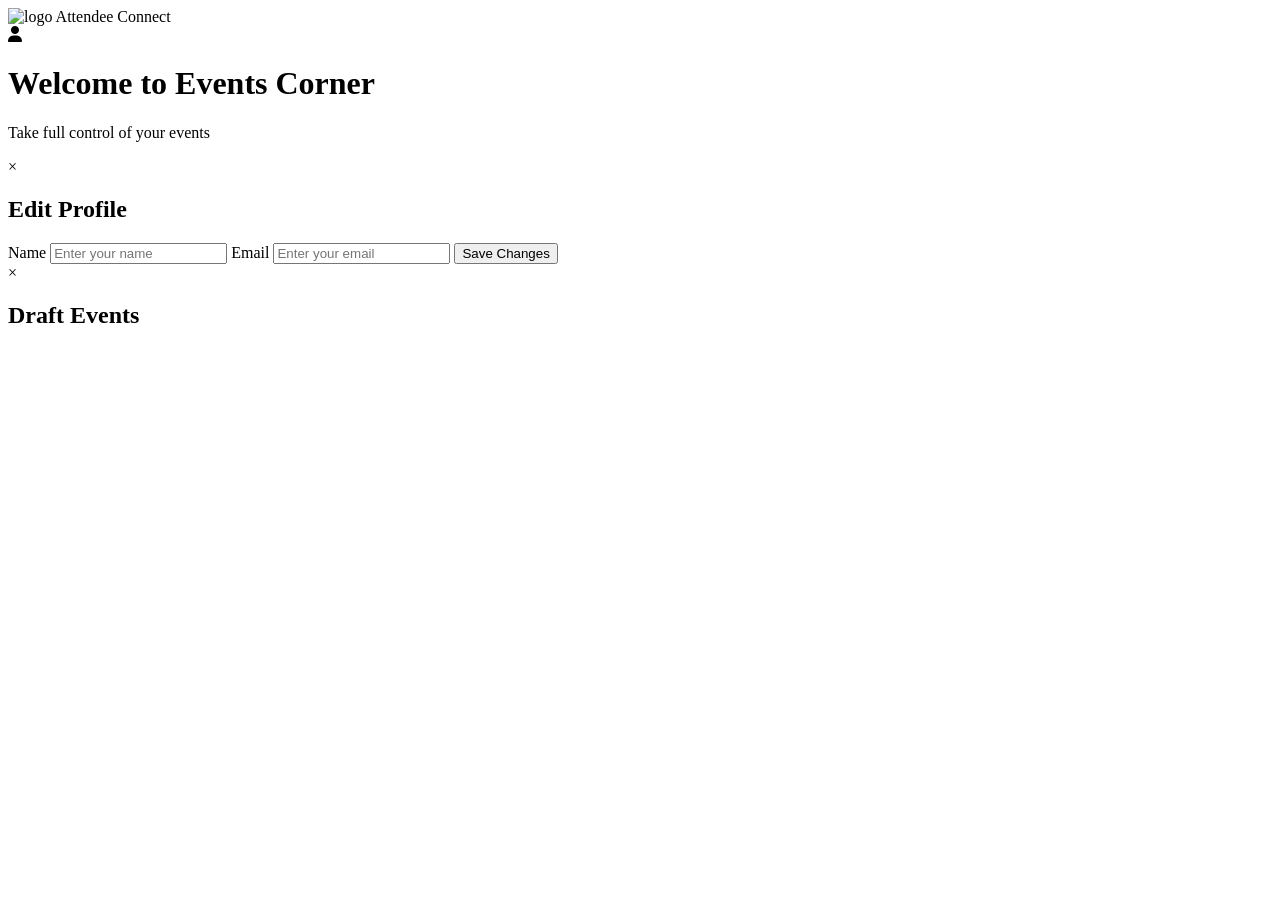
==== organiser-app/dashboard/index.html @ a21a240c "added organiser files" ====
<!DOCTYPE html>
<html lang="en">
<head>
  <meta charset="UTF-8" />
  <meta name="viewport" content="width=device-width, initial-scale=1.0" />
  <title>Organizer Dashboard | Attendee Connect</title>
  <link rel="stylesheet" href="/attendeeconnect/organiser-app/assets/css/index.css" />
  <link rel="stylesheet" href="https://cdnjs.cloudflare.com/ajax/libs/font-awesome/6.5.0/css/all.min.css"/>
</head>
<body>

  <!-- HEADER -->
  <header class="top-bar">
    <div class="brand">
      <img src="/attendeeconnect/assets/images/logo.png" alt="logo">
      <span>Attendee Connect</span>
    </div>

    <!-- Profile Icon -->
    <div class="profile-icon" id="profileIcon">
      <i class="fa-solid fa-user"></i>
    </div>
  </header>

  <!-- MAIN -->
  <main class="dashboard">
    <h1 id="dashboard-title">Welcome to Events Corner</h1>
    <p class="subtitle" id="dashboard-subtitle">
      Take full control of your events
    </p>

    <!-- EVENT GRID -->
    <section class="event-grid" id="eventGrid">
      <!-- Cards injected by JS -->
    </section>
  </main>

  <!-- PROFILE MODAL -->
  <div class="modal" id="profileModal">
    <div class="modal-content">
      <span class="close" id="closeModal">&times;</span>
      <h2>Edit Profile</h2>
      <form id="profileForm">
        <label for="name">Name</label>
        <input type="text" id="name" name="name" placeholder="Enter your name" required>

        <label for="email">Email</label>
        <input type="email" id="email" name="email" placeholder="Enter your email" required>

        <button type="submit" class="save-btn">Save Changes</button>
      </form>
    </div>
  </div>

  <!-- DRAFTS MODAL -->
<div class="modal" id="draftsModal">
  <div class="modal-content">
    <span class="close" id="closeDraftsModal">&times;</span>
    <h2>Draft Events</h2>
    <ul id="draftsList" style="list-style: none; padding: 0;"></ul>
  </div>
</div>


  <script src="/attendeeconnect/organiser-app/assets/js/index.js"></script>
</body>
</html>
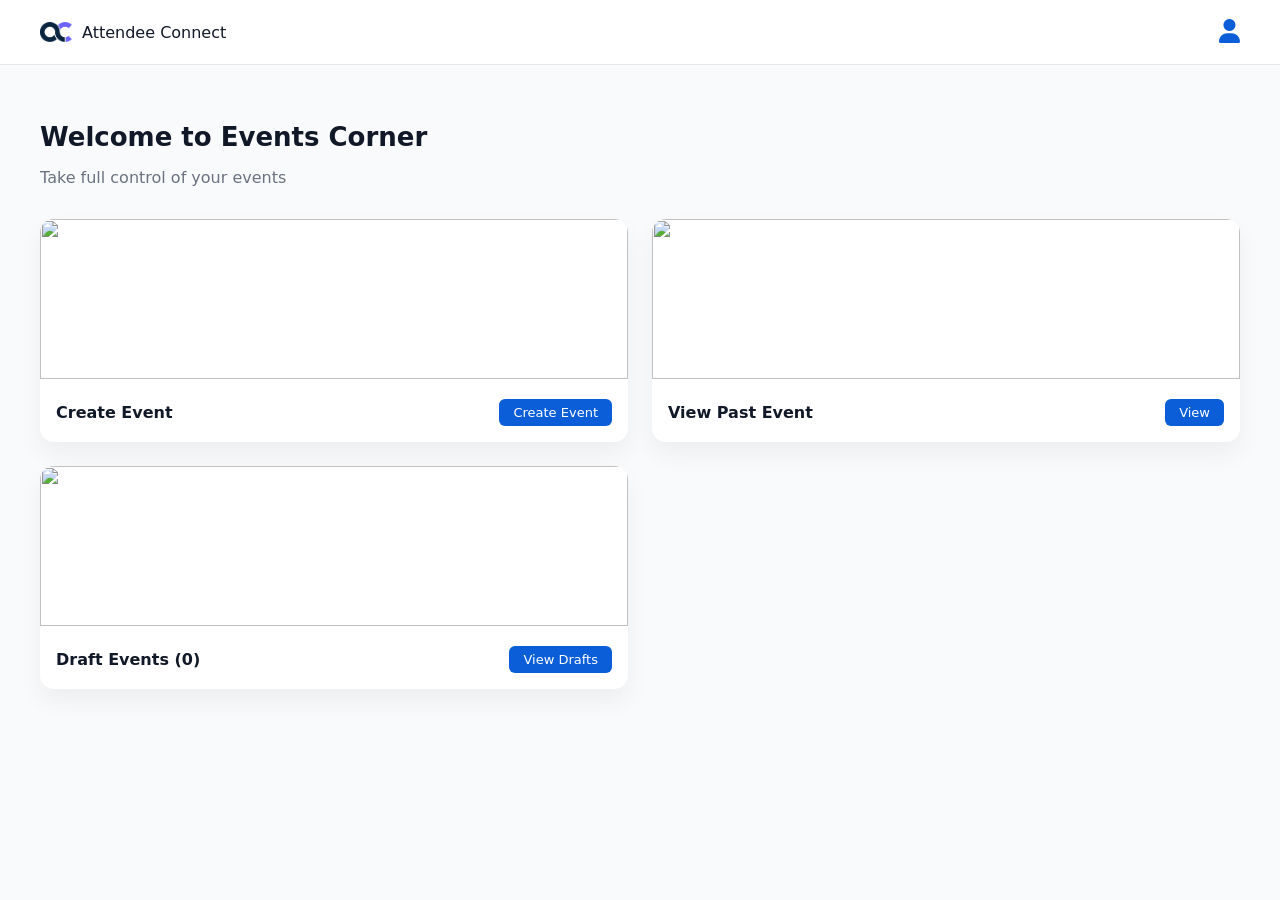
==== commit 93ba7c10: "made changes" ====
--- a/organiser-app/dashboard/index.html
+++ b/organiser-app/dashboard/index.html
@@ -4,7 +4,7 @@
   <meta charset="UTF-8" />
   <meta name="viewport" content="width=device-width, initial-scale=1.0" />
   <title>Organizer Dashboard | Attendee Connect</title>
-  <link rel="stylesheet" href="/attendeeconnect/organiser-app/assets/css/index.css" />
+  <link rel="stylesheet" href="/organiser-app/assets/css/index.css" />
   <link rel="stylesheet" href="https://cdnjs.cloudflare.com/ajax/libs/font-awesome/6.5.0/css/all.min.css"/>
 </head>
 <body>
@@ -12,7 +12,7 @@
   <!-- HEADER -->
   <header class="top-bar">
     <div class="brand">
-      <img src="/attendeeconnect/assets/images/logo.png" alt="logo">
+      <img src="/assets/images/logo.png" alt="logo">
       <span>Attendee Connect</span>
     </div>
 
@@ -62,6 +62,6 @@
 </div>
 
 
-  <script src="/attendeeconnect/organiser-app/assets/js/index.js"></script>
+  <script src="/organiser-app/assets/js/index.js"></script>
 </body>
 </html>
--- a/organiser-app/assets/css/index.css
+++ b/organiser-app/assets/css/index.css
@@ -0,0 +1,357 @@
+* {
+  box-sizing: border-box;
+  font-family: system-ui, -apple-system, BlinkMacSystemFont, sans-serif;
+}
+
+body {
+  margin: 0;
+  background: #f9fafb;
+  color: #111827;
+}
+
+/* HEADER */
+.top-bar {
+  background: #ffffff;
+  border-bottom: 1px solid #e5e7eb;
+  padding: 18px 40px;
+  display: flex;
+  justify-content: space-between;
+  align-items: center;
+}
+
+.brand {
+  display: flex;
+  align-items: center;
+  gap: 10px;
+}
+
+.brand img {
+  width: 32px;
+}
+
+.primary-btn {
+  background: #0b5ed7;
+  color: white;
+  border: none;
+  padding: 10px 18px;
+  border-radius: 8px;
+  font-weight: 600;
+  cursor: pointer;
+}
+
+/* MAIN */
+.dashboard {
+  padding: 40px;
+}
+
+.dashboard h1 {
+  font-size: 26px;
+  margin-bottom: 6px;
+}
+
+.subtitle {
+  color: #6b7280;
+  margin-bottom: 32px;
+}
+
+/* GRID */
+.event-grid {
+  display: grid;
+  grid-template-columns: repeat(2, 1fr);
+  gap: 24px;
+}
+
+/* EVENT CARD */
+.event-card {
+  background: #ffffff;
+  border-radius: 14px;
+  overflow: hidden;
+  box-shadow: 0 12px 24px rgba(0,0,0,0.05);
+}
+
+.event-card img {
+  width: 100%;
+  height: 160px;
+  object-fit: cover;
+}
+
+.event-card .card-content {
+  padding: 16px;
+  display: flex;
+  justify-content: space-between;
+  align-items: center;
+}
+
+.card-content span {
+  font-weight: 600;
+}
+
+.card-content button {
+  background: #0b5ed7;
+  color: white;
+  border: none;
+  padding: 6px 14px;
+  border-radius: 6px;
+  font-size: 13px;
+}
+
+/* RESPONSIVE */
+@media (max-width: 900px) {
+  .event-grid {
+    grid-template-columns: 1fr;
+  }
+
+  .dashboard {
+    padding: 24px;
+  }
+
+  .top-bar {
+    padding: 16px 20px;
+  }
+}
+
+/* PROFILE ICON */
+.profile-icon {
+  font-size: 24px;
+  cursor: pointer;
+  color: #0b5ed7;
+  transition: color 0.2s;
+}
+
+.profile-icon:hover {
+  color: #084298;
+}
+
+/* MODAL STYLES */
+.modal {
+  display: none; /* Hidden by default */
+  position: fixed;
+  z-index: 1000;
+  left: 0;
+  top: 0;
+  width: 100%;
+  height: 100%;
+  overflow: auto;
+  background-color: rgba(0,0,0,0.5);
+  justify-content: center;
+  align-items: center;
+}
+
+.modal-content {
+  background-color: #fff;
+  margin: auto;
+  padding: 24px;
+  border-radius: 12px;
+  width: 90%;
+  max-width: 400px;
+  position: relative;
+  box-shadow: 0 12px 24px rgba(0,0,0,0.2);
+}
+
+.modal-content h2 {
+  margin-top: 0;
+}
+
+.modal-content label {
+  display: block;
+  margin: 12px 0 4px;
+  font-weight: 600;
+}
+
+.modal-content input {
+  width: 100%;
+  padding: 10px;
+  border-radius: 6px;
+  border: 1px solid #d1d5db;
+  margin-bottom: 16px;
+}
+
+.save-btn {
+  background-color: #0b5ed7;
+  color: white;
+  border: none;
+  padding: 10px 18px;
+  border-radius: 8px;
+  font-weight: 600;
+  cursor: pointer;
+  width: 100%;
+}
+
+.save-btn:hover {
+  background-color: #084298;
+}
+
+.close {
+  position: absolute;
+  top: 12px;
+  right: 16px;
+  font-size: 22px;
+  cursor: pointer;
+  color: #6b7280;
+}
+
+.close:hover {
+  color: #111827;
+}
+
+/* PROFILE ICON */
+.profile-icon {
+  font-size: 24px;
+  cursor: pointer;
+  color: #0b5ed7;
+  transition: color 0.2s;
+}
+
+.profile-icon:hover {
+  color: #084298;
+}
+
+/* MODAL STYLES */
+.modal {
+  display: none;
+  position: fixed;
+  z-index: 1000;
+  left: 0;
+  top: 0;
+  width: 100%;
+  height: 100%;
+  overflow: auto;
+  background-color: rgba(0,0,0,0.5);
+  justify-content: center;
+  align-items: center;
+}
+
+.modal-content {
+  background-color: #fff;
+  margin: auto;
+  padding: 24px;
+  border-radius: 12px;
+  width: 90%;
+  max-width: 400px;
+  position: relative;
+  box-shadow: 0 12px 24px rgba(0,0,0,0.2);
+}
+
+.modal-content h2 {
+  margin-top: 0;
+}
+
+.modal-content label {
+  display: block;
+  margin: 12px 0 4px;
+  font-weight: 600;
+}
+
+.modal-content input {
+  width: 100%;
+  padding: 10px;
+  border-radius: 6px;
+  border: 1px solid #d1d5db;
+  margin-bottom: 16px;
+}
+
+.save-btn {
+  background-color: #0b5ed7;
+  color: white;
+  border: none;
+  padding: 10px 18px;
+  border-radius: 8px;
+  font-weight: 600;
+  cursor: pointer;
+  width: 100%;
+}
+
+.save-btn:hover {
+  background-color: #084298;
+}
+
+.close {
+  position: absolute;
+  top: 12px;
+  right: 16px;
+  font-size: 22px;
+  cursor: pointer;
+  color: #6b7280;
+}
+
+.close:hover {
+  color: #111827;
+}
+
+/* DRAFTS MODAL STYLES */
+#draftsModal .modal-content {
+  background-color: #fff;
+  margin: auto;
+  padding: 24px;
+  border-radius: 12px;
+  width: 90%;
+  max-width: 500px;
+  position: relative;
+  box-shadow: 0 12px 24px rgba(0,0,0,0.2);
+}
+
+#draftsModal h2 {
+  margin-top: 0;
+  margin-bottom: 16px;
+}
+
+#draftsList li {
+  display: flex;
+  justify-content: space-between;
+  align-items: center;
+  margin-bottom: 12px;
+  padding: 10px 12px;
+  border-radius: 8px;
+  background: #f1f5f9;
+  transition: background 0.2s;
+}
+
+#draftsList li:hover {
+  background: #e2e8f0;
+}
+
+#draftsList li span {
+  font-weight: 600;
+}
+
+#draftsList li button {
+  padding: 6px 12px;
+  border: none;
+  border-radius: 6px;
+  font-size: 13px;
+  cursor: pointer;
+  font-weight: 600;
+}
+
+#draftsList li button:first-child {
+  background: #0b5ed7;
+  color: #fff;
+}
+
+#draftsList li button:first-child:hover {
+  background: #084298;
+}
+
+#draftsList li button:last-child {
+  background: #dc3545;
+  color: #fff;
+  margin-left: 8px;
+}
+
+#draftsList li button:last-child:hover {
+  background: #a71d2a;
+}
+
+/* Close button already exists, just style for consistency */
+#closeDraftsModal {
+  position: absolute;
+  top: 12px;
+  right: 16px;
+  font-size: 22px;
+  cursor: pointer;
+  color: #6b7280;
+}
+
+#closeDraftsModal:hover {
+  color: #111827;
+}
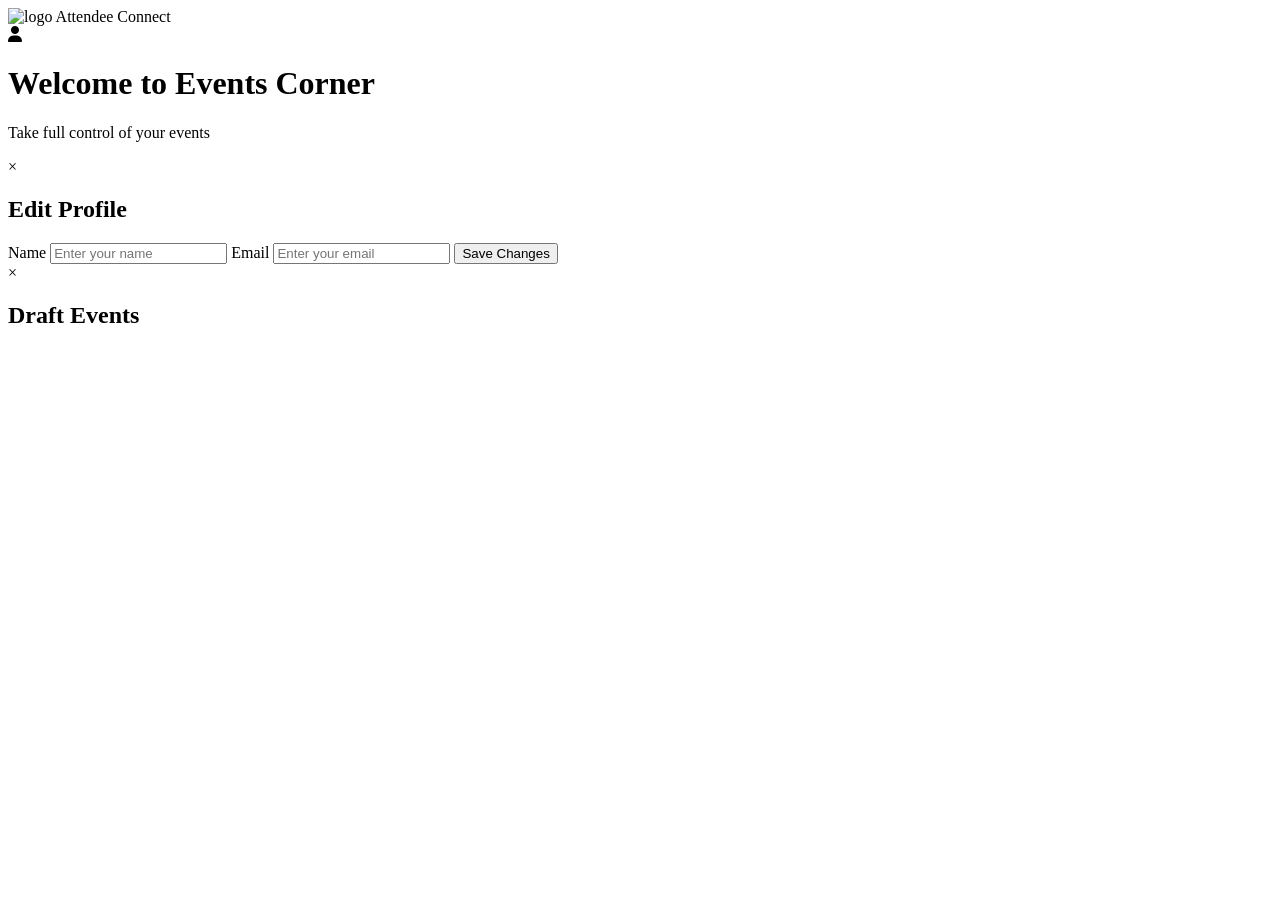
==== commit 048f9c43: "made changes" ====
--- a/organiser-app/dashboard/index.html
+++ b/organiser-app/dashboard/index.html
@@ -4,7 +4,7 @@
   <meta charset="UTF-8" />
   <meta name="viewport" content="width=device-width, initial-scale=1.0" />
   <title>Organizer Dashboard | Attendee Connect</title>
-  <link rel="stylesheet" href="/organiser-app/assets/css/index.css" />
+  <link rel="stylesheet" href="/attendeeconnect/organiser-app/assets/css/index.css" />
   <link rel="stylesheet" href="https://cdnjs.cloudflare.com/ajax/libs/font-awesome/6.5.0/css/all.min.css"/>
 </head>
 <body>
@@ -12,7 +12,7 @@
   <!-- HEADER -->
   <header class="top-bar">
     <div class="brand">
-      <img src="/assets/images/logo.png" alt="logo">
+      <img src="/attendeeconnect/assets/images/logo.png" alt="logo">
       <span>Attendee Connect</span>
     </div>
 
@@ -62,6 +62,6 @@
 </div>
 
 
-  <script src="/organiser-app/assets/js/index.js"></script>
+  <script src="/attendeeconnect/organiser-app/assets/js/index.js"></script>
 </body>
 </html>
